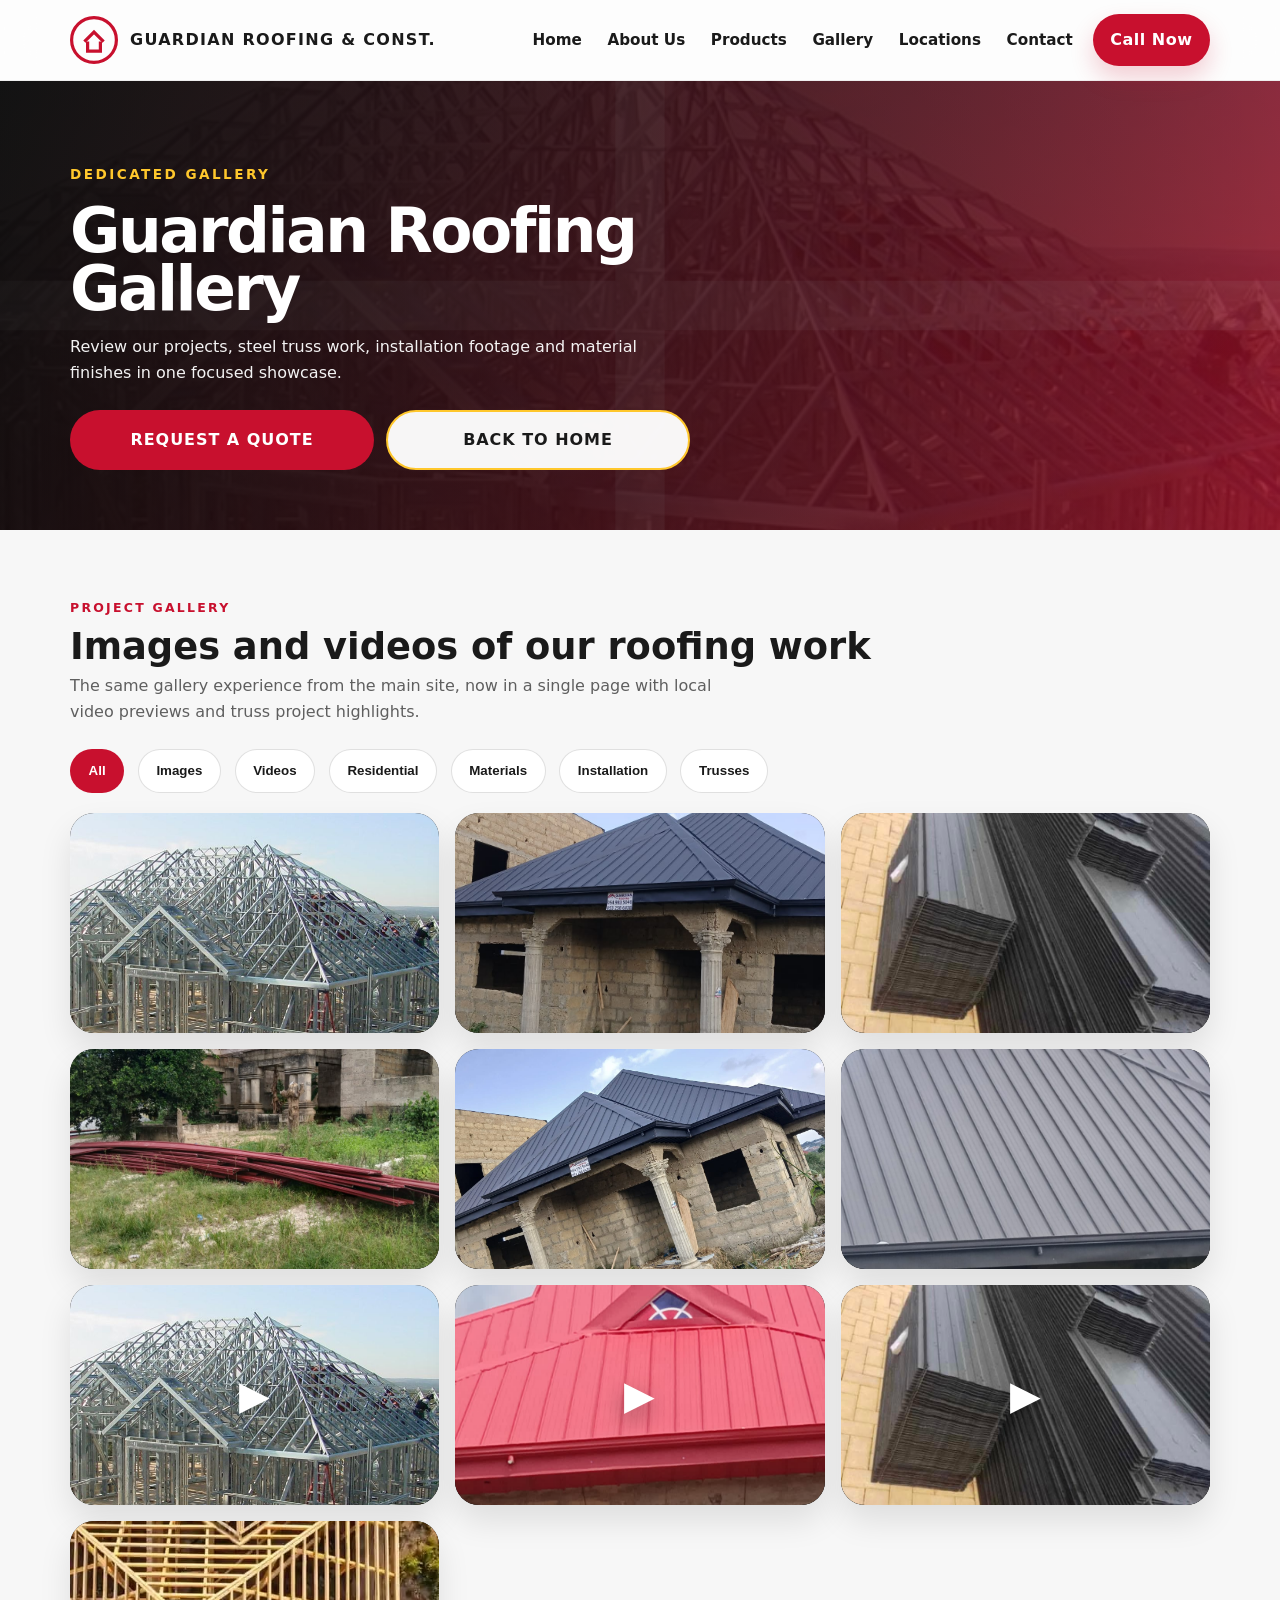
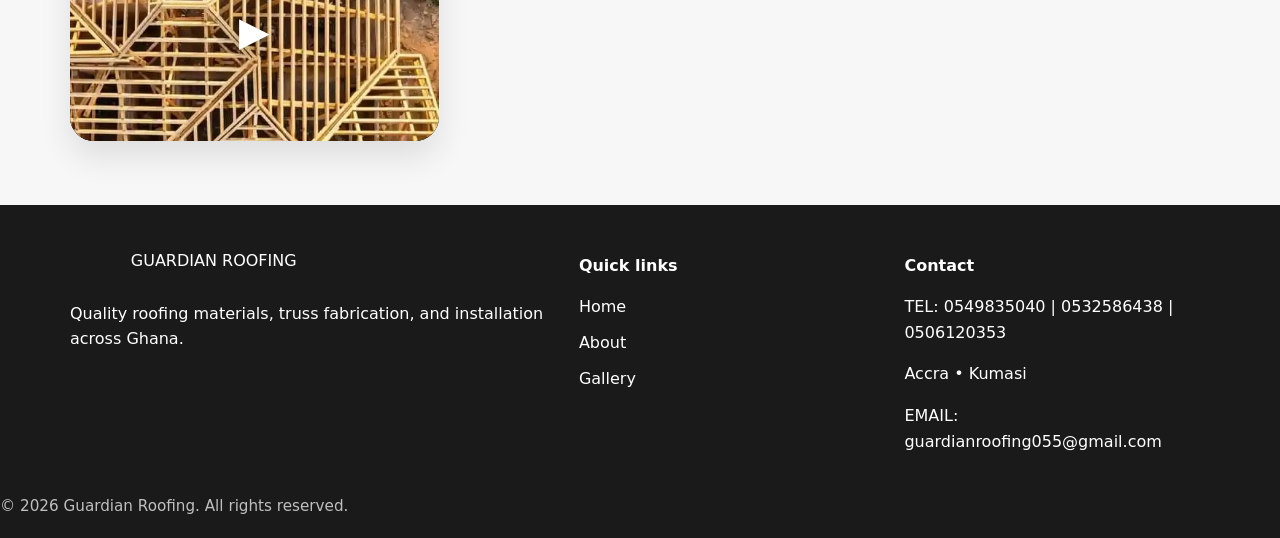
==== GUARDIAN ROOFING/gallery.html @ 57b555b7 "Add files via upload" ====
<!DOCTYPE html>
<html lang="en">
<head>
  <meta charset="UTF-8" />
  <meta name="viewport" content="width=device-width, initial-scale=1.0" />
  <title>Gallery | Guardian Roofing</title>
  <link rel="stylesheet" href="styles.css" />
</head>
<body>
  <header class="site-header">
    <div class="container header-inner">
      <a href="index.html#home" class="brand">
        <span class="brand-mark">
          <svg viewBox="0 0 60 60" aria-hidden="true"><circle cx="30" cy="30" r="28" fill="none" stroke="#C8102E" stroke-width="4"/><path d="M18 32 L30 20 L42 32" fill="none" stroke="#C8102E" stroke-width="4"/><path d="M22 32 L22 44 L38 44 L38 32" fill="none" stroke="#C8102E" stroke-width="4"/></svg>
        </span>
        <span class="brand-text">GUARDIAN ROOFING & CONST.</span>
      </a>
      <button class="nav-toggle" id="navToggle" aria-label="Toggle navigation" aria-expanded="false">
        <span></span><span></span><span></span>
      </button>
      <nav class="site-nav" id="siteNav">
        <a href="index.html#home">Home</a>
        <a href="index.html#about">About Us</a>
        <a href="index.html#products">Products</a>
        <a href="gallery.html" class="active">Gallery</a>
        <a href="index.html#locations">Locations</a>
        <a href="index.html#contact">Contact</a>
      </nav>
      <a href="tel:0549835040" class="cta-button call-now"><span>Call Now</span></a>
    </div>
  </header>

  <main>
    <section class="hero" style="background: linear-gradient(120deg, rgba(26, 26, 26, 0.92), rgba(200, 16, 46, 0.8)), url('Steel framed home, stronger than wood but also more expensive.jpg') center/cover no-repeat;">
      <div class="hero-overlay"></div>
      <div class="container hero-content">
        <div class="hero-copy">
          <span class="eyebrow">Dedicated Gallery</span>
          <h1>Guardian Roofing Gallery</h1>
          <p>Review our projects, steel truss work, installation footage and material finishes in one focused showcase.</p>
          <div class="hero-actions">
            <a href="index.html#contact" class="btn btn-primary">Request a Quote</a>
            <a href="index.html" class="btn btn-secondary">Back to Home</a>
          </div>
        </div>
      </div>
    </section>

    <section class="gallery">
      <div class="container">
        <div class="section-header">
          <span class="section-label">Project Gallery</span>
          <h2>Images and videos of our roofing work</h2>
          <p class="gallery-intro">The same gallery experience from the main site, now in a single page with local video previews and truss project highlights.</p>
        </div>
        <div class="gallery-filters" role="tablist">
          <button class="filter-btn active" data-filter="all">All</button>
          <button class="filter-btn" data-filter="images">Images</button>
          <button class="filter-btn" data-filter="videos">Videos</button>
          <button class="filter-btn" data-filter="residential">Residential</button>
          <button class="filter-btn" data-filter="materials">Materials</button>
          <button class="filter-btn" data-filter="installation">Installation</button>
          <button class="filter-btn" data-filter="trusses">Trusses</button>
        </div>
        <div class="gallery-grid" id="galleryGrid">
          <button class="gallery-card" data-category="trusses" data-type="image" data-media-src="Steel framed home, stronger than wood but also more expensive.jpg"><img src="Steel framed home, stronger than wood but also more expensive.jpg" alt="Image preview" loading="lazy" /></button>
          <button class="gallery-card" data-category="residential" data-type="image" data-media-src="FINISH1.jpg"><img src="FINISH1.jpg" alt="Image preview" loading="lazy" /></button>
          <button class="gallery-card" data-category="materials" data-type="image" data-media-src="WAREHOUSE.jpg"><img src="WAREHOUSE.jpg" alt="Image preview" loading="lazy" /></button>
          <button class="gallery-card" data-category="installation" data-type="image" data-media-src="PREPARE.jpg"><img src="PREPARE.jpg" alt="Image preview" loading="lazy" /></button>
          <button class="gallery-card" data-category="residential" data-type="image" data-media-src="FINISH2.jpg"><img src="FINISH2.jpg" alt="Image preview" loading="lazy" /></button>
          <button class="gallery-card" data-category="materials" data-type="image" data-media-src="TOP ROOF.jpg"><img src="TOP ROOF.jpg" alt="Image preview" loading="lazy" /></button>
          <button class="gallery-card" data-category="installation" data-type="video" data-video-src="videos/Vid1.mp4"><img src="Steel framed home, stronger than wood but also more expensive.jpg" alt="Video preview" loading="lazy" /><span class="play-icon" aria-hidden="true">▶</span></button>
          <button class="gallery-card" data-category="installation" data-type="video" data-video-src="videos/Vid2.mp4"><img src="FINAL WORK.jpg" alt="Video preview" loading="lazy" /><span class="play-icon" aria-hidden="true">▶</span></button>
          <button class="gallery-card" data-category="materials" data-type="video" data-video-src="videos/Vid3.mp4"><img src="WAREHOUSE.jpg" alt="Video preview" loading="lazy" /><span class="play-icon" aria-hidden="true">▶</span></button>
          <button class="gallery-card" data-category="trusses" data-type="video" data-video-src="videos/Vid4.mp4"><img src="DRONE CAPTURE.jpg" alt="Video preview" loading="lazy" /><span class="play-icon" aria-hidden="true">▶</span></button>
        </div>
      </div>
      <div class="lightbox" id="lightbox" aria-hidden="true">
        <div class="lightbox-content">
          <button class="lightbox-close" id="lightboxClose" aria-label="Close gallery preview">×</button>
          <div class="lightbox-media" id="lightboxMedia"></div>
        </div>
      </div>
    </section>
  </main>

  <footer class="site-footer">
    <div class="container footer-grid">
      <div>
        <div class="footer-brand">
          <span class="brand-mark footer-mark"></span>
          <span>GUARDIAN ROOFING</span>
        </div>
        <p>Quality roofing materials, truss fabrication, and installation across Ghana.</p>
      </div>
      <div class="footer-links">
        <p><strong>Quick links</strong></p>
        <a href="index.html#home">Home</a>
        <a href="index.html#about">About</a>
        <a href="gallery.html">Gallery</a>
      </div>
      <div>
        <p><strong>Contact</strong></p>
        <p>TEL: 0549835040 | 0532586438 | 0506120353</p>
        <p>Accra • Kumasi</p>
        <p>EMAIL: guardianroofing055@gmail.com</p>
      </div>
    </div>
    <div class="footer-bottom">© 2026 Guardian Roofing. All rights reserved.</div>
  </footer>

  <script src="script.js"></script>
</body>
</html>
---- GUARDIAN ROOFING/styles.css ----
:root {
  color-scheme: light;
  --red: #C8102E;
  --yellow: #FFC72C;
  --white: #FFFFFF;
  --dark: #1A1A1A;
  --soft-dark: #2b2b2b;
  --bg: #f7f7f7;
  --surface: #ffffff;
  --surface-2: #f3f3f3;
  --text: #1A1A1A;
  --muted: #5f5f5f;
  --shadow: 0 20px 40px rgba(0, 0, 0, 0.15);
  font-family: "Inter", system-ui, sans-serif;
}

* {
  box-sizing: border-box;
}

html {
  scroll-behavior: smooth;
}

body {
  margin: 0;
  background: var(--bg);
  color: var(--text);
  line-height: 1.6;
  overflow-x: hidden;
  transition: background-color 0.25s ease, color 0.25s ease;
}

img {
  max-width: 100%;
  display: block;
}

a {
  color: inherit;
  text-decoration: none;
}

.container {
  width: min(1140px, calc(100% - 1.5rem));
  margin: 0 auto;
}

.site-header {
  position: sticky;
  top: 0;
  z-index: 30;
  background: rgba(255, 255, 255, 0.72);
  backdrop-filter: blur(18px) saturate(140%);
  border-bottom: 1px solid rgba(0, 0, 0, 0.06);
  transition: background 0.3s ease, box-shadow 0.3s ease, transform 0.3s ease;
}


.site-header.scrolled {
  background: rgba(255, 255, 255, 0.96);
  box-shadow: 0 12px 40px rgba(26, 26, 26, 0.12);
}


.header-inner {
  display: flex;
  align-items: center;
  justify-content: space-between;
  gap: 0.75rem;
  padding: 0.85rem 0;
  flex-wrap: wrap;
}

.brand {
  display: inline-flex;
  align-items: center;
  gap: 0.75rem;
  font-weight: 800;
  letter-spacing: 0.08em;
  text-transform: uppercase;
  font-size: clamp(0.8rem, 2.2vw, 0.95rem);
  line-height: 1.2;
  color: var(--text);
  transition: transform 0.25s ease;
  flex: 1 1 auto;
  min-width: 0;
}

.brand:hover {
  transform: translateY(-2px);
}

.brand-mark,
.footer-mark {
  width: 3rem;
  height: 3rem;
  display: inline-flex;
  align-items: center;
  justify-content: center;
  border-radius: 50%;
  transition: transform 0.3s ease, box-shadow 0.3s ease;
}

.brand:hover .brand-mark {
  transform: rotate(-6deg) scale(1.05);
  box-shadow: 0 8px 18px rgba(200, 16, 46, 0.18);
}

.nav-toggle {
  display: inline-flex;
  width: 2.5rem;
  height: 2.5rem;
  border: none;
  background: transparent;
  cursor: pointer;
  flex-direction: column;
  justify-content: space-between;
  padding: 0;
  margin-left: auto;
}

.nav-toggle span {
  display: block;
  height: 3px;
  border-radius: 999px;
  background: var(--dark);
  transition: transform 0.3s ease, opacity 0.3s ease;
}

.nav-toggle.active span:nth-child(1) {
  transform: translateY(9px) rotate(45deg);
}

.nav-toggle.active span:nth-child(2) {
  opacity: 0;
}

.nav-toggle.active span:nth-child(3) {
  transform: translateY(-9px) rotate(-45deg);
}

.site-nav {
  display: none;
  flex-direction: column;
  align-items: flex-start;
  gap: 0;
  width: 100%;
  background: rgba(255,255,255,0.98);
  border-top: 1px solid rgba(0,0,0,0.08);
  padding: 1rem 0 1.25rem;
  margin-top: 0.25rem;
  border-radius: 0 0 20px 20px;
  box-shadow: 0 20px 35px rgba(26,26,26,0.12);
}

.site-nav.show {
  display: flex;
  animation: slideDown 0.3s ease;
}

.site-nav a {
  position: relative;
  font-size: 0.95rem;
  font-weight: 700;
  color: var(--text);
  padding: 0.75rem 1.25rem;
  width: 100%;
  transition: color 0.25s ease, transform 0.25s ease;
}

.site-nav a::after {
  content: "";
  position: absolute;
  left: 0;
  bottom: -0.2rem;
  width: 100%;
  height: 2px;
  background: linear-gradient(90deg, var(--red), var(--yellow));
  transform: scaleX(0);
  transform-origin: center;
  transition: transform 0.25s ease;
}

.site-nav a:hover,
.site-nav a.active {
  color: var(--red);
  transform: translateY(-1px);
}

.site-nav a:hover::after,
.site-nav a.active::after {
  transform: scaleX(1);
}

.cta-button {
  display: inline-flex;
  align-items: center;
  justify-content: center;
  padding: 0.85rem 1.1rem;
  border-radius: 999px;
  background: var(--red);
  color: var(--white);
  font-weight: 700;
  letter-spacing: 0.03em;
  box-shadow: 0 12px 24px rgba(200, 16, 46, 0.2);
  transition: transform 0.25s ease, box-shadow 0.25s ease;
  position: relative;
  overflow: hidden;
}

.cta-button::before {
  content: "";
  position: absolute;
  inset: 0;
  background: linear-gradient(120deg, transparent, rgba(255,255,255,0.28), transparent);
  transform: translateX(-120%);
  transition: transform 0.6s ease;
}

.cta-button:hover {
  transform: translateY(-2px);
  box-shadow: 0 16px 30px rgba(200, 16, 46, 0.28);
}

.cta-button:hover::before {
  transform: translateX(120%);
}

.cta-button.call-now {
  display: none;
}

.hero {
  position: relative;
  background: linear-gradient(120deg, rgba(26, 26, 26, 0.92), rgba(200, 16, 46, 0.8)), url('DRONE CAPTURE.jpg') center/cover no-repeat;
  background-position: center;
  background-size: cover;
  animation: heroBgSlide 3s ease-in-out infinite alternate;
  padding: 2.5rem 0 2rem;
  overflow: hidden;
}

.hero::before {
  content: "";
  position: absolute;
  inset: 0;
  background: url('data:image/svg+xml,%3Csvg xmlns="http://www.w3.org/2000/svg" width="520" height="520" viewBox="0 0 520 520"%3E%3Cpath fill="none" stroke="%23E5E5E5" stroke-width="20" d="M0 260 L520 260 M260 0 L260 520"/%3E%3C/svg%3E') center/cover no-repeat;
  opacity: 0.08;
  pointer-events: none;
}

.hero-overlay {
  position: absolute;
  inset: 0;
  background: linear-gradient(90deg, rgba(5, 5, 5, 0.64), rgba(0, 0, 0, 0.2));
}

.hero-content {
  position: relative;
  display: grid;
  grid-template-columns: 1fr;
  gap: 1.25rem;
  align-items: center;
}

.hero-copy {
  max-width: 620px;
  color: var(--white);
  position: relative;
  z-index: 1;
}

.eyebrow {
  display: inline-block;
  margin: 0 0 1rem;
  font-size: 0.85rem;
  font-weight: 700;
  letter-spacing: 0.18em;
  text-transform: uppercase;
  color: var(--yellow);
}

.hero h1 {
  margin: 0;
  font-size: clamp(2rem, 7vw, 3rem);
  line-height: 0.95;
  letter-spacing: -0.04em;
  color: var(--white);
}

.hero p {
  max-width: 44rem;
  margin: 1rem 0 0;
  font-size: 1rem;
  color: rgba(255, 255, 255, 0.95);
}

.hero-actions {
  display: grid;
  grid-template-columns: 1fr;
  gap: 0.75rem;
  margin-top: 1.5rem;
}

.btn {
  display: inline-flex;
  align-items: center;
  justify-content: center;
  width: 100%;
  min-width: 0;
  padding: 0.95rem 1.25rem;
  border-radius: 999px;
  font-weight: 700;
  text-transform: uppercase;
  letter-spacing: 0.06em;
}

.btn-primary {
  background: var(--red);
  color: var(--white);
}

.btn-secondary {
  border: 2px solid var(--yellow);
  color: var(--dark);
  background: rgba(255, 255, 255, 0.96);
}

.hero-carousel {
  position: relative;
  border-radius: 24px;
  overflow: hidden;
  min-height: 260px;
  box-shadow: var(--shadow);
  background: var(--white);
}

.carousel-track {
  display: flex;
  transition: transform 0.7s ease;
}

.carousel-card {
  position: relative;
  min-width: 100%;
  min-height: 260px;
}

.carousel-card img {
  width: 100%;
  height: 100%;
  object-fit: cover;
  display: block;
}

.carousel-caption {
  position: absolute;
  inset: auto 0.75rem 0.75rem 0.75rem;
  padding: 0.8rem 0.9rem;
  background: linear-gradient(180deg, rgba(0,0,0,0.06), rgba(0,0,0,0.72));
  color: var(--white);
  border-radius: 16px;
}

.carousel-caption strong {
  display: block;
  font-size: 1.1rem;
  font-weight: 800;
  text-transform: uppercase;
}

.carousel-caption span {
  color: rgba(255,255,255,0.9);
  display: block;
  margin-top: 0.3rem;
}

.section-label {
  display: inline-flex;
  align-items: center;
  gap: 0.5rem;
  text-transform: uppercase;
  letter-spacing: 0.18em;
  font-size: 0.78rem;
  font-weight: 700;
  color: var(--red);
}

.section-label-light {
  color: rgba(255,255,255,0.9);
}

.section-header {
  margin-bottom: 1.5rem;
}

.section-header h2,
.about h2,
.services h2,
.locations h2,
.contact h2 {
  margin: 0.5rem 0 0;
  font-size: clamp(1.7rem, 4vw, 2.3rem);
  line-height: 1.08;
}

.about,
.services,
.contact {
  padding: 3rem 0;
}

.section-grid {
  display: grid;
  grid-template-columns: 1fr;
  gap: 2rem;
}

.about-copy p,
.services p,
.contact-copy p {
  max-width: 42rem;
}

.stats-grid {
  display: grid;
  gap: 1rem;
  grid-template-columns: 1fr;
}

.stat-card {
  padding: 1.75rem;
  background: var(--surface);
  border-radius: 24px;
  box-shadow: var(--shadow);
}

.stat-card span {
  display: block;
  font-size: 2.25rem;
  font-weight: 800;
  color: var(--red);
}

.stat-card p {
  margin: 0.75rem 0 0;
  color: var(--muted);
}

.red-block {
  background: var(--red);
  color: var(--white);
  padding: 3rem 0;
  position: relative;
}

.red-block::before {
  content: "";
  position: absolute;
  top: 0;
  left: 0;
  width: 120px;
  height: 120px;
  background: rgba(255,255,255,0.12);
  clip-path: polygon(0 0, 100% 0, 0 100%);
}

.product-grid {
  display: grid;
  gap: 1rem;
  grid-template-columns: 1fr;
  margin-top: 2rem;
}

.product-item {
  display: flex;
  align-items: center;
  gap: 0.9rem;
  padding: 1rem 1.25rem;
  border: 1px solid rgba(255,255,255,0.24);
  border-radius: 18px;
  background: rgba(255,255,255,0.08);
  font-weight: 700;
}

.product-item span {
  width: 16px;
  height: 16px;
  min-width: 16px;
  border-radius: 4px;
  background: var(--yellow);
}

.gallery {
  padding: 4rem 0;
  background: var(--bg);
}

.gallery-intro {
  margin: 0.4rem 0 0;
  color: var(--muted);
  max-width: 680px;
}

.gallery-filters {
  display: flex;
  flex-wrap: wrap;
  gap: 0.75rem;
  margin: 1.5rem 0 1.25rem;
}

.filter-btn {
  border: 1px solid rgba(0,0,0,0.12);
  background: var(--white);
  color: var(--dark);
  padding: 0.85rem 1.1rem;
  border-radius: 999px;
  font-weight: 700;
  cursor: pointer;
  white-space: nowrap;
}

.filter-btn.active,
.filter-btn:hover {
  background: var(--red);
  color: var(--white);
  border-color: transparent;
}

.gallery-grid {
  display: grid;
  gap: 1rem;
  grid-template-columns: 1fr;
}

.gallery-card {
  position: relative;
  min-height: 220px;
  border: none;
  cursor: pointer;
  overflow: hidden;
  border-radius: 24px;
  background: var(--dark);
  color: var(--white);
  display: flex;
  align-items: flex-end;
  padding: 1rem;
  text-align: left;
  box-shadow: 0 16px 32px rgba(0,0,0,0.10);
}

.gallery-card img {
  position: absolute;
  inset: 0;
  width: 100%;
  height: 100%;
  object-fit: cover;
  transition: transform 0.35s ease;
}

.gallery-card:hover img {
  transform: scale(1.05);
}

.gallery-card::before {
  content: "";
  position: absolute;
  inset: 0;
  background: linear-gradient(180deg, rgba(0,0,0,0.05), rgba(0,0,0,0.75));
  z-index: 0;
}

.gallery-badge {
  position: absolute;
  top: 0.85rem;
  left: 0.85rem;
  z-index: 2;
  padding: 0.45rem 0.7rem;
  border-radius: 999px;
  background: rgba(255,255,255,0.95);
  color: var(--red);
  font-size: 0.75rem;
  font-weight: 800;
  text-transform: uppercase;
  letter-spacing: 0.08em;
}

.gallery-badge.video-badge {
  background: rgba(200,16,46,0.95);
  color: var(--white);
}

.play-icon {
  position: absolute;
  inset: 0;
  z-index: 2;
  display: flex;
  align-items: center;
  justify-content: center;
  font-size: 2.5rem;
  color: var(--white);
  text-shadow: 0 8px 25px rgba(0,0,0,0.35);
}

.lightbox {
  position: fixed;
  inset: 0;
  display: none;
  align-items: center;
  justify-content: center;
  background: rgba(0,0,0,0.84);
  padding: 1rem;
  z-index: 100;
}

.lightbox.show {
  display: flex;
}

.lightbox-content {
  position: relative;
  width: min(900px, 100%);
  max-height: min(90vh, 720px);
  background: var(--white);
  border-radius: 24px;
  overflow: hidden;
  box-shadow: var(--shadow);
}

.lightbox-close {
  position: absolute;
  top: 1rem;
  right: 1rem;
  width: 3rem;
  height: 3rem;
  border: none;
  border-radius: 999px;
  background: rgba(0,0,0,0.72);
  color: var(--white);
  font-size: 1.5rem;
  cursor: pointer;
  z-index: 2;
}

.lightbox-media {
  min-height: 360px;
  background: #111;
  display: flex;
  align-items: center;
  justify-content: center;
}

.lightbox-media img,
.lightbox-media iframe {
  width: 100%;
  height: 100%;
  min-height: 360px;
  object-fit: cover;
  border: 0;
}

.lightbox-title {
  margin: 1rem 1.2rem 1.2rem;
  font-size: 1rem;
  color: var(--dark);
}

.services-grid {
  display: grid;
  gap: 1rem;
  grid-template-columns: 1fr;
}

.service-card {
  background: var(--surface);
  padding: 1.75rem;
  border-radius: 24px;
  box-shadow: var(--shadow);
}

.service-card h3 {
  margin-top: 0;
}

.red-strip {
  background: var(--red);
  color: var(--white);
  padding: 3rem 0;
}

.location-cards {
  display: grid;
  gap: 1rem;
  grid-template-columns: 1fr;
}

.location-card {
  background: rgba(255,255,255,0.1);
  padding: 1.75rem;
  border-radius: 20px;
  border: 1px solid rgba(255,255,255,0.18);
}

.contact-form {
  display: grid;
  gap: 1rem;
  padding: 1.25rem;
  background: var(--surface);
  border-radius: 24px;
  box-shadow: var(--shadow);
}

.contact-form label {
  display: grid;
  gap: 0.5rem;
  font-weight: 700;
  color: var(--text);
}

.contact-form input,
.contact-form textarea {
  width: 100%;
  padding: 1rem;
  border: 1px solid rgba(0,0,0,0.12);
  background: var(--surface-2);
  color: var(--text);
  border-radius: 16px;
  font: inherit;
}

.contact-form button {
  justify-self: start;
}

.whatsapp-float {
  position: fixed;
  right: 1rem;
  bottom: 1rem;
  z-index: 40;
  width: 3.4rem;
  height: 3.4rem;
  border-radius: 50%;
  background: linear-gradient(135deg, #25D366, #128C7E);
  color: var(--white);
  display: inline-flex;
  align-items: center;
  justify-content: center;
  box-shadow: 0 12px 30px rgba(18, 140, 126, 0.35);
  animation: floatPulse 2.2s ease-in-out infinite;
  transition: transform 0.25s ease, box-shadow 0.25s ease;
}

.whatsapp-float:hover {
  transform: translateY(-4px) scale(1.04);
  box-shadow: 0 16px 40px rgba(18, 140, 126, 0.45);
}

.whatsapp-float svg {
  width: 1.8rem;
  height: 1.8rem;
}

.site-footer {
  background: var(--dark);
  color: var(--white);
  padding: 2rem 0 1.2rem;
}

.footer-grid {
  display: grid;
  gap: 1.25rem;
  grid-template-columns: 1fr;
}

.footer-brand {
  display: flex;
  align-items: center;
  gap: 0.8rem;
  margin-bottom: 1rem;
}

.footer-links a {
  display: block;
  margin-top: 0.65rem;
}

.footer-bottom {
  margin-top: 1.5rem;
  color: rgba(255,255,255,0.72);
  font-size: 0.95rem;
}


/* Tablet styles (768px and up) */
@media (min-width: 768px) {
  .container {
    width: min(1140px, calc(100% - 3rem));
  }

  .header-inner {
    gap: 1.25rem;
  }

  .nav-toggle {
    display: none;
  }

  .site-nav {
    display: flex;
    flex-direction: row;
    align-items: center;
    gap: 1.25rem;
    width: auto;
    background: transparent;
    border-top: 0;
    padding: 0;
    margin: 0;
    border-radius: 0;
    box-shadow: none;
  }

  .site-nav a {
    padding: 0.35rem 0;
    width: auto;
  }

  .cta-button.call-now {
    display: inline-flex;
  }

  .hero {
    padding: 4rem 0 3rem;
  }

  .hero-content {
    grid-template-columns: minmax(0, 1fr) 20rem;
    gap: 2rem;
  }

  .hero-actions {
    grid-template-columns: repeat(2, minmax(0, 1fr));
  }

  .btn {
    width: auto;
  }

  .hero h1 {
    font-size: clamp(2.8rem, 4.4vw, 3.6rem);
  }

  .section-grid {
    grid-template-columns: repeat(2, minmax(0, 1fr));
    align-items: center;
  }

  .stats-grid {
    grid-template-columns: repeat(2, minmax(0, 1fr));
  }

  .product-grid {
    grid-template-columns: repeat(2, minmax(0, 1fr));
  }

  .gallery-grid {
    grid-template-columns: repeat(2, minmax(0, 1fr));
  }

  .services-grid {
    grid-template-columns: repeat(2, minmax(0, 1fr));
  }

  .location-cards {
    grid-template-columns: repeat(2, minmax(0, 1fr));
  }

  .footer-grid {
    grid-template-columns: repeat(2, minmax(0, 1fr));
  }

  .gallery-filters {
    gap: 0.85rem;
  }

  .filter-btn {
    width: auto;
    justify-content: center;
  }

  .lightbox {
    padding: 1.5rem;
  }
}

/* Desktop styles (1024px and up) */
@media (min-width: 1024px) {
  .container {
    width: min(1140px, calc(100% - 3.5rem));
  }

  .brand {
    font-size: 1rem;
  }

  .site-nav {
    gap: 1.6rem;
  }

  .hero {
    padding: 5rem 0 3.75rem;
  }

  .hero-content {
    grid-template-columns: minmax(0, 1fr) 24rem;
    gap: 3rem;
  }

  .hero h1 {
    font-size: clamp(3.2rem, 4.8vw, 4.2rem);
  }

  .section-grid {
    grid-template-columns: minmax(0, 1.1fr) minmax(0, 0.9fr);
  }

  .stats-grid {
    grid-template-columns: repeat(4, minmax(0, 1fr));
  }

  .product-grid {
    grid-template-columns: repeat(3, minmax(0, 1fr));
  }

  .gallery-grid {
    grid-template-columns: repeat(3, minmax(0, 1fr));
  }

  .services-grid {
    grid-template-columns: repeat(2, minmax(0, 1fr));
  }

  .footer-grid {
    grid-template-columns: 1.6fr 1fr 1fr;
  }

  .lightbox-content {
    width: min(960px, 100%);
  }

  .lightbox-media {
    min-height: 420px;
  }
}

@keyframes slideDown {
  from {
    opacity: 0;
    transform: translateY(-8px);
  }
  to {
    opacity: 1;
    transform: translateY(0);
  }
}

@keyframes heroBgSlide {
  0% {
    background-position: center 30%;
  }
  50% {
    background-position: center 50%;
  }
  100% {
    background-position: center 70%;
  }
}

@keyframes floatPulse {
  0%,
  100% {
    transform: translateY(0px) scale(1);
  }
  50% {
    transform: translateY(-6px) scale(1.04);
  }
}
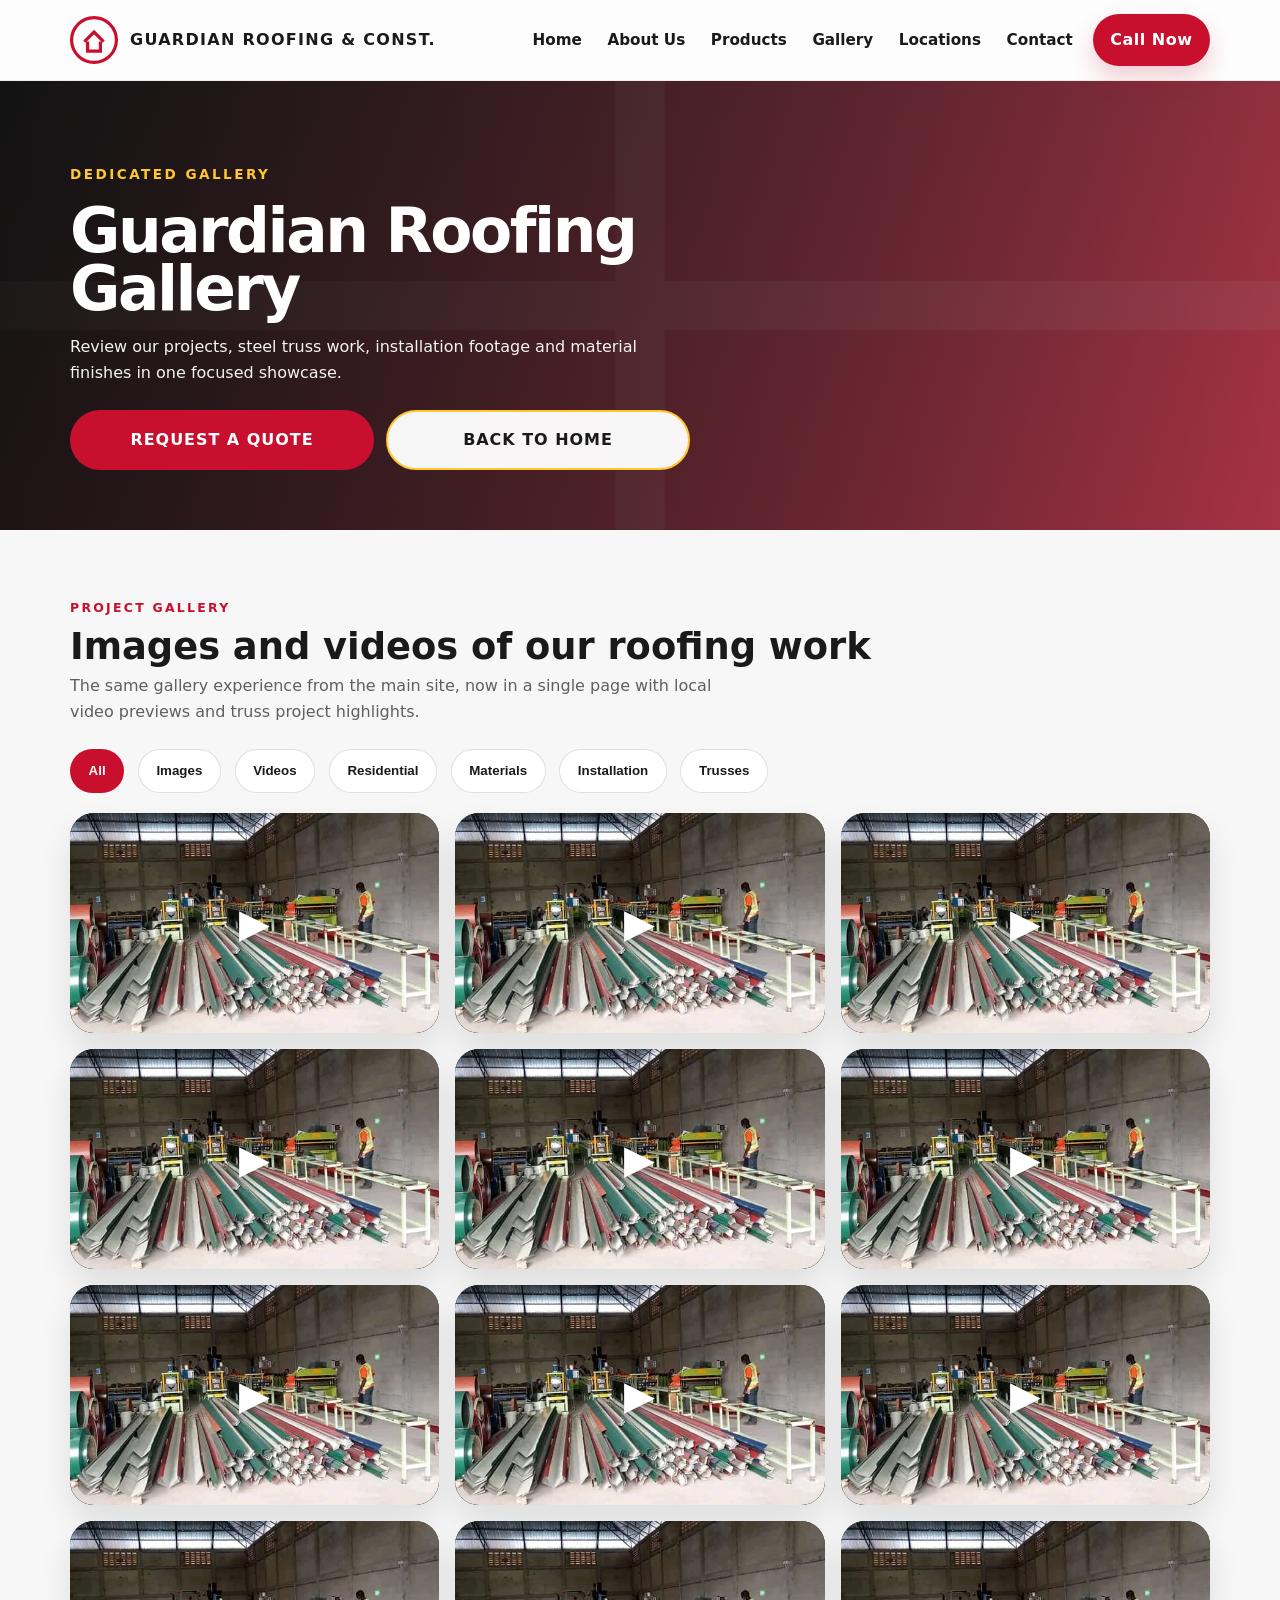
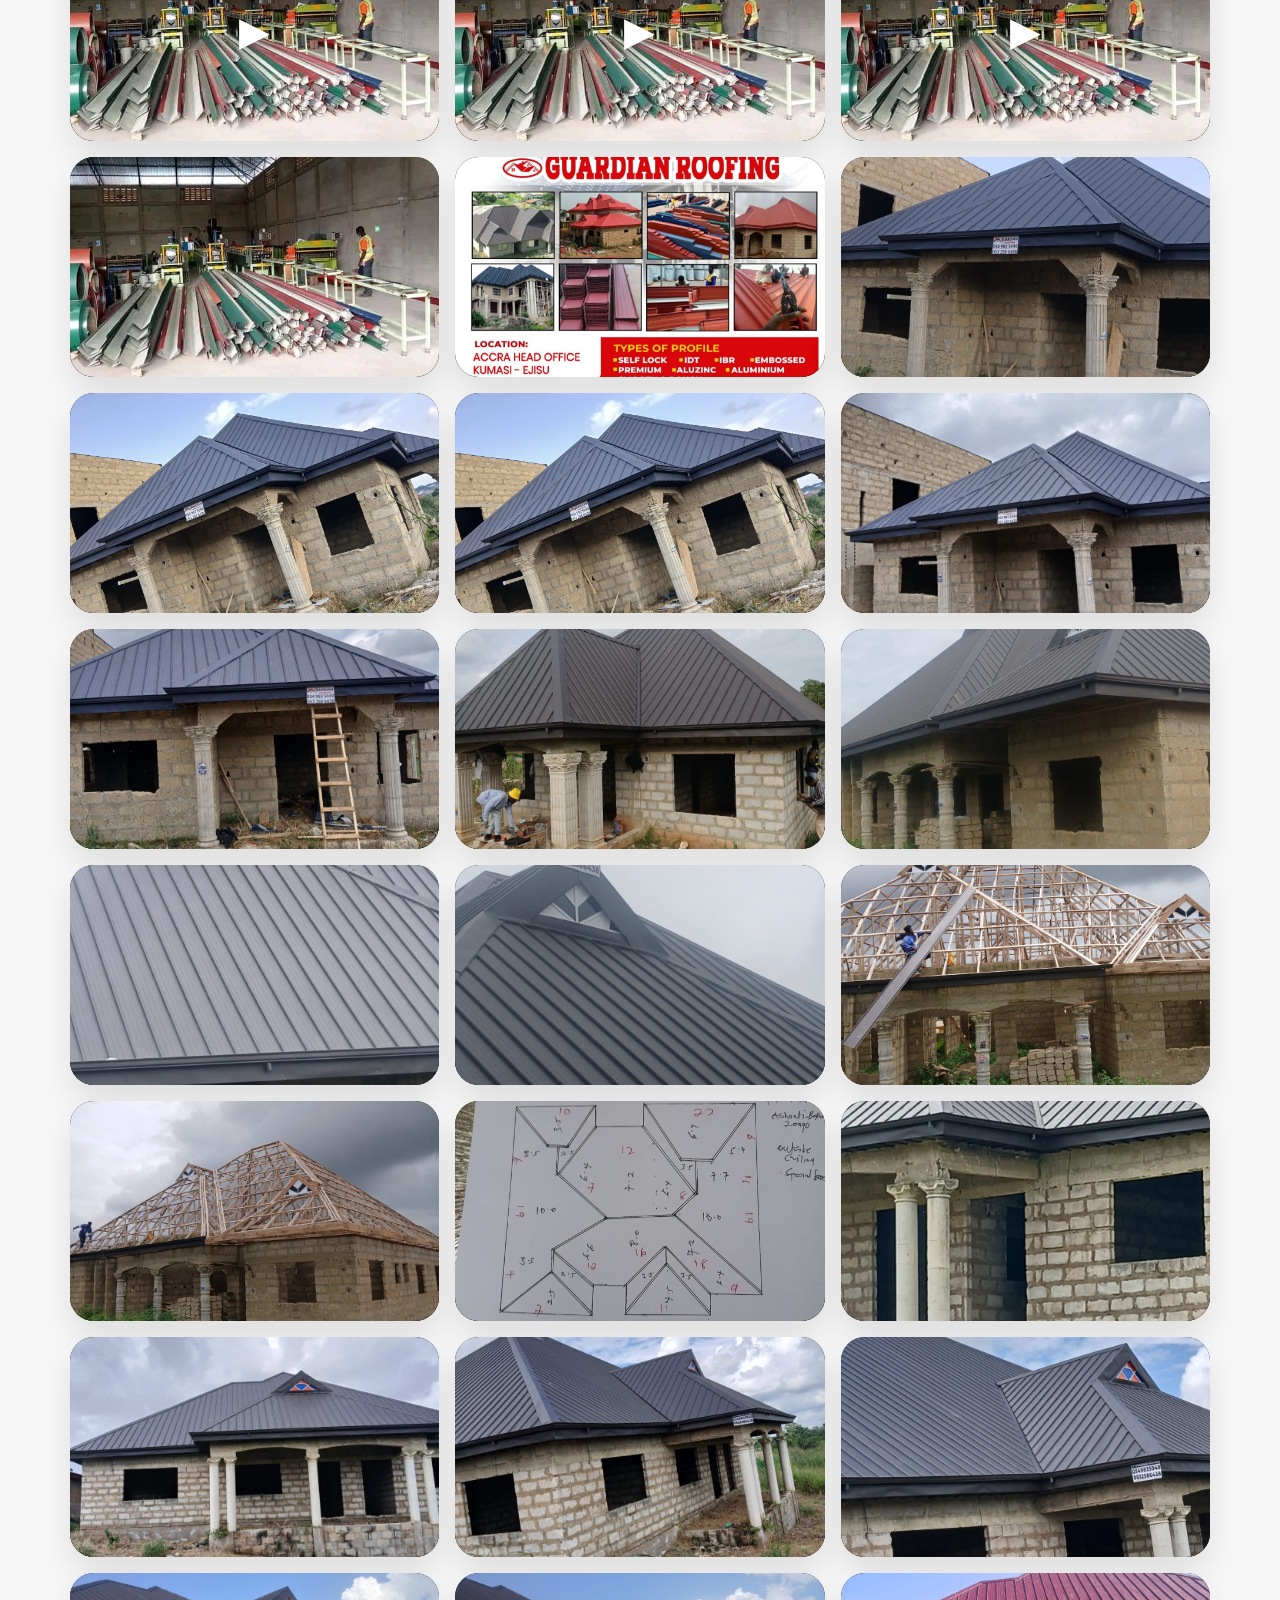
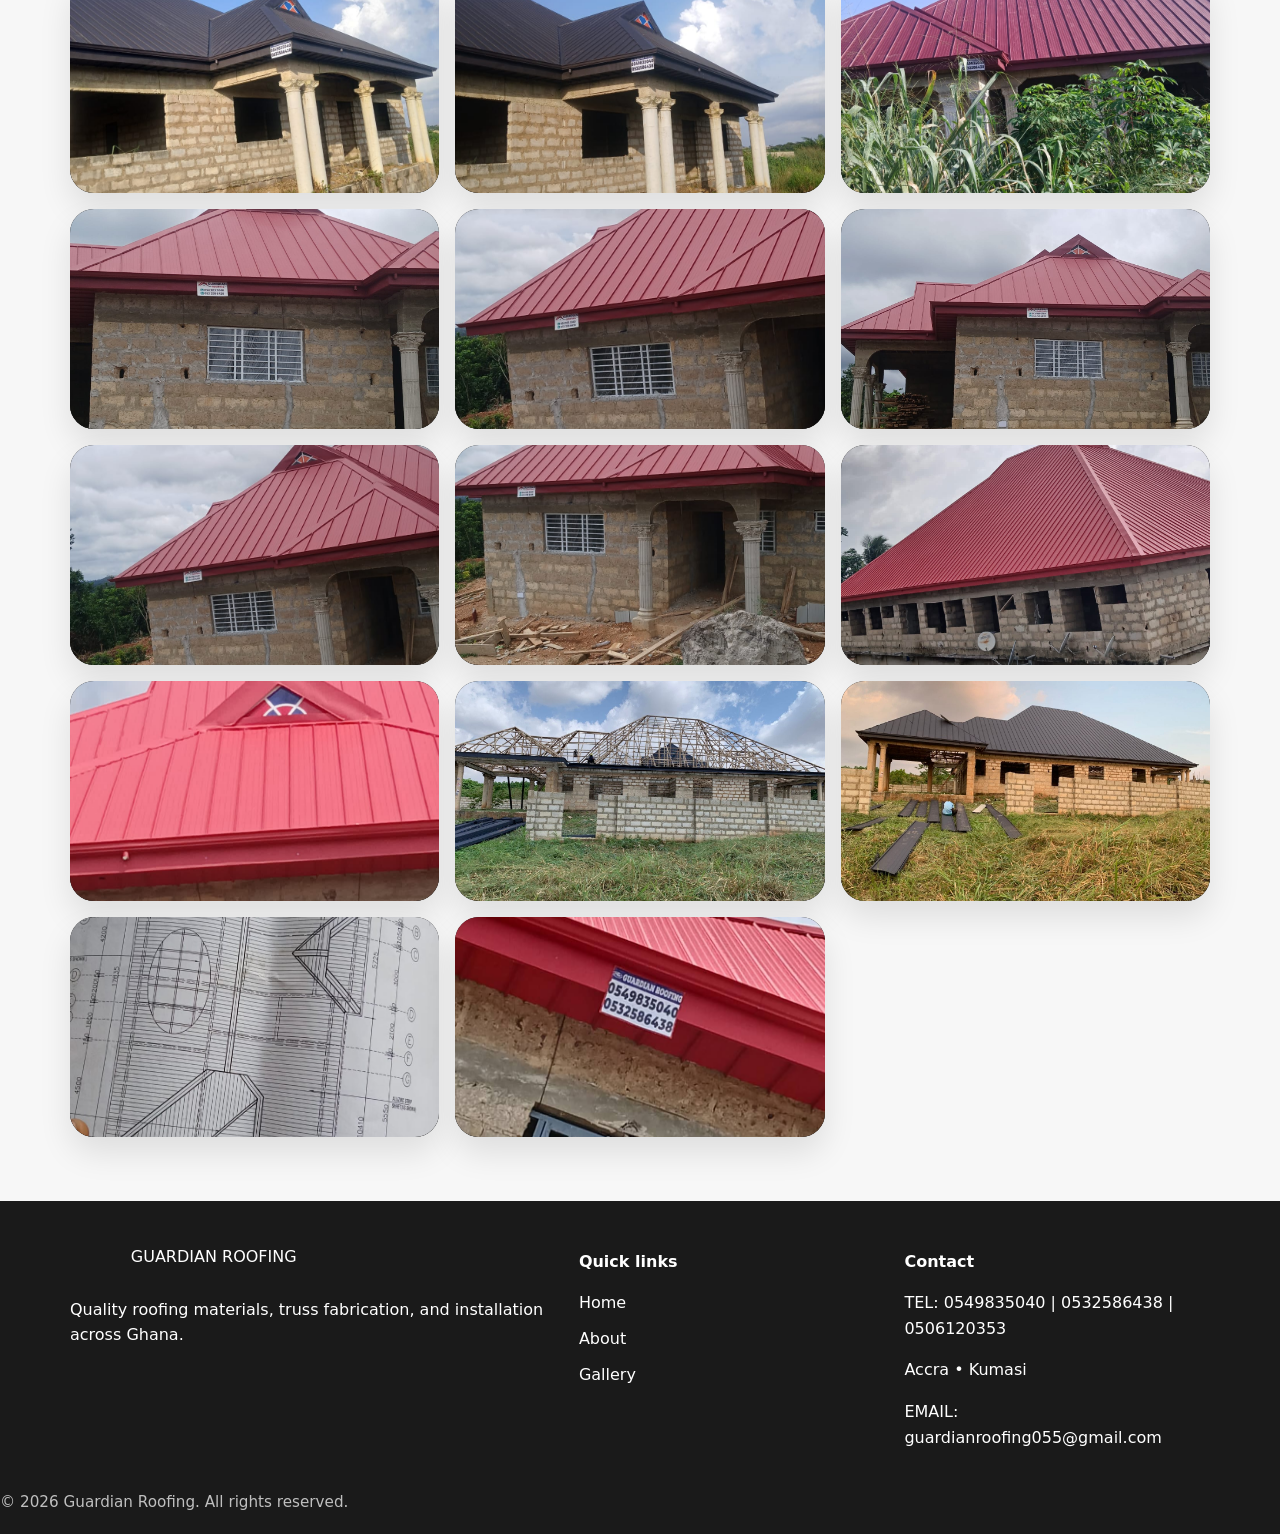
==== commit b3bd0e3f: "Update gallery page with all new videos and images" ====
--- a/GUARDIAN ROOFING/gallery.html
+++ b/GUARDIAN ROOFING/gallery.html
@@ -63,16 +63,55 @@
           <button class="filter-btn" data-filter="trusses">Trusses</button>
         </div>
         <div class="gallery-grid" id="galleryGrid">
-          <button class="gallery-card" data-category="trusses" data-type="image" data-media-src="Steel framed home, stronger than wood but also more expensive.jpg"><img src="Steel framed home, stronger than wood but also more expensive.jpg" alt="Image preview" loading="lazy" /></button>
-          <button class="gallery-card" data-category="residential" data-type="image" data-media-src="FINISH1.jpg"><img src="FINISH1.jpg" alt="Image preview" loading="lazy" /></button>
-          <button class="gallery-card" data-category="materials" data-type="image" data-media-src="WAREHOUSE.jpg"><img src="WAREHOUSE.jpg" alt="Image preview" loading="lazy" /></button>
-          <button class="gallery-card" data-category="installation" data-type="image" data-media-src="PREPARE.jpg"><img src="PREPARE.jpg" alt="Image preview" loading="lazy" /></button>
-          <button class="gallery-card" data-category="residential" data-type="image" data-media-src="FINISH2.jpg"><img src="FINISH2.jpg" alt="Image preview" loading="lazy" /></button>
-          <button class="gallery-card" data-category="materials" data-type="image" data-media-src="TOP ROOF.jpg"><img src="TOP ROOF.jpg" alt="Image preview" loading="lazy" /></button>
-          <button class="gallery-card" data-category="installation" data-type="video" data-video-src="videos/Vid1.mp4"><img src="Steel framed home, stronger than wood but also more expensive.jpg" alt="Video preview" loading="lazy" /><span class="play-icon" aria-hidden="true">▶</span></button>
-          <button class="gallery-card" data-category="installation" data-type="video" data-video-src="videos/Vid2.mp4"><img src="FINAL WORK.jpg" alt="Video preview" loading="lazy" /><span class="play-icon" aria-hidden="true">▶</span></button>
-          <button class="gallery-card" data-category="materials" data-type="video" data-video-src="videos/Vid3.mp4"><img src="WAREHOUSE.jpg" alt="Video preview" loading="lazy" /><span class="play-icon" aria-hidden="true">▶</span></button>
-          <button class="gallery-card" data-category="trusses" data-type="video" data-video-src="videos/Vid4.mp4"><img src="DRONE CAPTURE.jpg" alt="Video preview" loading="lazy" /><span class="play-icon" aria-hidden="true">▶</span></button>
+          <!-- Videos -->
+          <button class="gallery-card" data-category="installation" data-type="video" data-video-src="ASSETS/VID.mp4"><img src="ASSETS/WAREHOUSE.jpeg" alt="Video preview" loading="lazy" /><span class="play-icon" aria-hidden="true">▶</span></button>
+          <button class="gallery-card" data-category="installation" data-type="video" data-video-src="ASSETS/VID1.mp4"><img src="ASSETS/WAREHOUSE.jpeg" alt="Video preview" loading="lazy" /><span class="play-icon" aria-hidden="true">▶</span></button>
+          <button class="gallery-card" data-category="installation" data-type="video" data-video-src="ASSETS/VID2.mp4"><img src="ASSETS/WAREHOUSE.jpeg" alt="Video preview" loading="lazy" /><span class="play-icon" aria-hidden="true">▶</span></button>
+          <button class="gallery-card" data-category="installation" data-type="video" data-video-src="ASSETS/VID3.mp4"><img src="ASSETS/WAREHOUSE.jpeg" alt="Video preview" loading="lazy" /><span class="play-icon" aria-hidden="true">▶</span></button>
+          <button class="gallery-card" data-category="installation" data-type="video" data-video-src="ASSETS/VID4.mp4"><img src="ASSETS/WAREHOUSE.jpeg" alt="Video preview" loading="lazy" /><span class="play-icon" aria-hidden="true">▶</span></button>
+          <button class="gallery-card" data-category="installation" data-type="video" data-video-src="ASSETS/VID5.mp4"><img src="ASSETS/WAREHOUSE.jpeg" alt="Video preview" loading="lazy" /><span class="play-icon" aria-hidden="true">▶</span></button>
+          <button class="gallery-card" data-category="installation" data-type="video" data-video-src="ASSETS/VID6.mp4"><img src="ASSETS/WAREHOUSE.jpeg" alt="Video preview" loading="lazy" /><span class="play-icon" aria-hidden="true">▶</span></button>
+          <button class="gallery-card" data-category="installation" data-type="video" data-video-src="ASSETS/VID7.mp4"><img src="ASSETS/WAREHOUSE.jpeg" alt="Video preview" loading="lazy" /><span class="play-icon" aria-hidden="true">▶</span></button>
+          <button class="gallery-card" data-category="installation" data-type="video" data-video-src="ASSETS/VID8.mp4"><img src="ASSETS/WAREHOUSE.jpeg" alt="Video preview" loading="lazy" /><span class="play-icon" aria-hidden="true">▶</span></button>
+          <button class="gallery-card" data-category="installation" data-type="video" data-video-src="ASSETS/VID9.mp4"><img src="ASSETS/WAREHOUSE.jpeg" alt="Video preview" loading="lazy" /><span class="play-icon" aria-hidden="true">▶</span></button>
+          <button class="gallery-card" data-category="installation" data-type="video" data-video-src="ASSETS/VID10.mp4"><img src="ASSETS/WAREHOUSE.jpeg" alt="Video preview" loading="lazy" /><span class="play-icon" aria-hidden="true">▶</span></button>
+          <button class="gallery-card" data-category="installation" data-type="video" data-video-src="ASSETS/VID12.mp4"><img src="ASSETS/WAREHOUSE.jpeg" alt="Video preview" loading="lazy" /><span class="play-icon" aria-hidden="true">▶</span></button>
+
+          <!-- Material & Warehouse Images -->
+          <button class="gallery-card" data-category="materials" data-type="image" data-media-src="ASSETS/WAREHOUSE.jpeg"><img src="ASSETS/WAREHOUSE.jpeg" alt="Warehouse" loading="lazy" /></button>
+          <button class="gallery-card" data-category="materials" data-type="image" data-media-src="ASSETS/GUARD FLYER.jpeg"><img src="ASSETS/GUARD FLYER.jpeg" alt="Guard Flyer" loading="lazy" /></button>
+
+          <!-- Project Images -->
+          <button class="gallery-card" data-category="residential" data-type="image" data-media-src="ASSETS/WhatsApp Image 2026-08-05 at 01.01.21.jpeg"><img src="ASSETS/WhatsApp Image 2026-08-05 at 01.01.21.jpeg" alt="Project Image" loading="lazy" /></button>
+          <button class="gallery-card" data-category="residential" data-type="image" data-media-src="ASSETS/WhatsApp Image 2026-08-05 at 01.01.24 (1).jpeg"><img src="ASSETS/WhatsApp Image 2026-08-05 at 01.01.24 (1).jpeg" alt="Project Image" loading="lazy" /></button>
+          <button class="gallery-card" data-category="residential" data-type="image" data-media-src="ASSETS/WhatsApp Image 2026-08-05 at 01.01.24.jpeg"><img src="ASSETS/WhatsApp Image 2026-08-05 at 01.01.24.jpeg" alt="Project Image" loading="lazy" /></button>
+          <button class="gallery-card" data-category="installation" data-type="image" data-media-src="ASSETS/WhatsApp Image 2026-08-05 at 01.02.27.jpeg"><img src="ASSETS/WhatsApp Image 2026-08-05 at 01.02.27.jpeg" alt="Installation" loading="lazy" /></button>
+          <button class="gallery-card" data-category="installation" data-type="image" data-media-src="ASSETS/WhatsApp Image 2026-08-05 at 01.02.31.jpeg"><img src="ASSETS/WhatsApp Image 2026-08-05 at 01.02.31.jpeg" alt="Installation" loading="lazy" /></button>
+          <button class="gallery-card" data-category="residential" data-type="image" data-media-src="ASSETS/WhatsApp Image 2026-08-05 at 01.04.46.jpeg"><img src="ASSETS/WhatsApp Image 2026-08-05 at 01.04.46.jpeg" alt="Project Image" loading="lazy" /></button>
+          <button class="gallery-card" data-category="residential" data-type="image" data-media-src="ASSETS/WhatsApp Image 2026-08-05 at 01.04.47.jpeg"><img src="ASSETS/WhatsApp Image 2026-08-05 at 01.04.47.jpeg" alt="Project Image" loading="lazy" /></button>
+          <button class="gallery-card" data-category="residential" data-type="image" data-media-src="ASSETS/WhatsApp Image 2026-08-05 at 01.04.48 (1).jpeg"><img src="ASSETS/WhatsApp Image 2026-08-05 at 01.04.48 (1).jpeg" alt="Project Image" loading="lazy" /></button>
+          <button class="gallery-card" data-category="residential" data-type="image" data-media-src="ASSETS/WhatsApp Image 2026-08-05 at 01.04.48.jpeg"><img src="ASSETS/WhatsApp Image 2026-08-05 at 01.04.48.jpeg" alt="Project Image" loading="lazy" /></button>
+          <button class="gallery-card" data-category="installation" data-type="image" data-media-src="ASSETS/WhatsApp Image 2026-08-05 at 01.04.50.jpeg"><img src="ASSETS/WhatsApp Image 2026-08-05 at 01.04.50.jpeg" alt="Installation" loading="lazy" /></button>
+          <button class="gallery-card" data-category="installation" data-type="image" data-media-src="ASSETS/WhatsApp Image 2026-08-05 at 01.04.52.jpeg"><img src="ASSETS/WhatsApp Image 2026-08-05 at 01.04.52.jpeg" alt="Installation" loading="lazy" /></button>
+          <button class="gallery-card" data-category="installation" data-type="image" data-media-src="ASSETS/WhatsApp Image 2026-08-05 at 01.04.54.jpeg"><img src="ASSETS/WhatsApp Image 2026-08-05 at 01.04.54.jpeg" alt="Installation" loading="lazy" /></button>
+          <button class="gallery-card" data-category="installation" data-type="image" data-media-src="ASSETS/WhatsApp Image 2026-08-05 at 01.04.56.jpeg"><img src="ASSETS/WhatsApp Image 2026-08-05 at 01.04.56.jpeg" alt="Installation" loading="lazy" /></button>
+          <button class="gallery-card" data-category="residential" data-type="image" data-media-src="ASSETS/WhatsApp Image 2026-08-05 at 01.04.59.jpeg"><img src="ASSETS/WhatsApp Image 2026-08-05 at 01.04.59.jpeg" alt="Project Image" loading="lazy" /></button>
+          <button class="gallery-card" data-category="residential" data-type="image" data-media-src="ASSETS/WhatsApp Image 2026-08-05 at 01.05.01.jpeg"><img src="ASSETS/WhatsApp Image 2026-08-05 at 01.05.01.jpeg" alt="Project Image" loading="lazy" /></button>
+          <button class="gallery-card" data-category="residential" data-type="image" data-media-src="ASSETS/WhatsApp Image 2026-08-05 at 01.05.03.jpeg"><img src="ASSETS/WhatsApp Image 2026-08-05 at 01.05.03.jpeg" alt="Project Image" loading="lazy" /></button>
+          <button class="gallery-card" data-category="installation" data-type="image" data-media-src="ASSETS/WhatsApp Image 2026-08-05 at 01.05.06.jpeg"><img src="ASSETS/WhatsApp Image 2026-08-05 at 01.05.06.jpeg" alt="Installation" loading="lazy" /></button>
+          <button class="gallery-card" data-category="installation" data-type="image" data-media-src="ASSETS/WhatsApp Image 2026-08-05 at 01.05.09.jpeg"><img src="ASSETS/WhatsApp Image 2026-08-05 at 01.05.09.jpeg" alt="Installation" loading="lazy" /></button>
+          <button class="gallery-card" data-category="residential" data-type="image" data-media-src="ASSETS/WhatsApp Image 2026-08-05 at 01.05.33.jpeg"><img src="ASSETS/WhatsApp Image 2026-08-05 at 01.05.33.jpeg" alt="Project Image" loading="lazy" /></button>
+          <button class="gallery-card" data-category="residential" data-type="image" data-media-src="ASSETS/WhatsApp Image 2026-08-05 at 01.06.10.jpeg"><img src="ASSETS/WhatsApp Image 2026-08-05 at 01.06.10.jpeg" alt="Project Image" loading="lazy" /></button>
+          <button class="gallery-card" data-category="installation" data-type="image" data-media-src="ASSETS/WhatsApp Image 2026-08-05 at 01.06.13.jpeg"><img src="ASSETS/WhatsApp Image 2026-08-05 at 01.06.13.jpeg" alt="Installation" loading="lazy" /></button>
+          <button class="gallery-card" data-category="installation" data-type="image" data-media-src="ASSETS/WhatsApp Image 2026-08-05 at 01.06.16.jpeg"><img src="ASSETS/WhatsApp Image 2026-08-05 at 01.06.16.jpeg" alt="Installation" loading="lazy" /></button>
+          <button class="gallery-card" data-category="installation" data-type="image" data-media-src="ASSETS/WhatsApp Image 2026-08-05 at 01.06.19.jpeg"><img src="ASSETS/WhatsApp Image 2026-08-05 at 01.06.19.jpeg" alt="Installation" loading="lazy" /></button>
+          <button class="gallery-card" data-category="residential" data-type="image" data-media-src="ASSETS/WhatsApp Image 2026-08-05 at 01.06.23.jpeg"><img src="ASSETS/WhatsApp Image 2026-08-05 at 01.06.23.jpeg" alt="Project Image" loading="lazy" /></button>
+          <button class="gallery-card" data-category="residential" data-type="image" data-media-src="ASSETS/WhatsApp Image 2026-08-05 at 01.07.17.jpeg"><img src="ASSETS/WhatsApp Image 2026-08-05 at 01.07.17.jpeg" alt="Project Image" loading="lazy" /></button>
+          <button class="gallery-card" data-category="residential" data-type="image" data-media-src="ASSETS/WhatsApp Image 2026-08-05 at 01.07.20 (1).jpeg"><img src="ASSETS/WhatsApp Image 2026-08-05 at 01.07.20 (1).jpeg" alt="Project Image" loading="lazy" /></button>
+          <button class="gallery-card" data-category="residential" data-type="image" data-media-src="ASSETS/WhatsApp Image 2026-08-05 at 01.07.20 (2).jpeg"><img src="ASSETS/WhatsApp Image 2026-08-05 at 01.07.20 (2).jpeg" alt="Project Image" loading="lazy" /></button>
+          <button class="gallery-card" data-category="residential" data-type="image" data-media-src="ASSETS/WhatsApp Image 2026-08-05 at 01.07.20 (3).jpeg"><img src="ASSETS/WhatsApp Image 2026-08-05 at 01.07.20 (3).jpeg" alt="Project Image" loading="lazy" /></button>
+          <button class="gallery-card" data-category="residential" data-type="image" data-media-src="ASSETS/WhatsApp Image 2026-08-05 at 01.07.21 (1).jpeg"><img src="ASSETS/WhatsApp Image 2026-08-05 at 01.07.21 (1).jpeg" alt="Project Image" loading="lazy" /></button>
+          <button class="gallery-card" data-category="residential" data-type="image" data-media-src="ASSETS/WhatsApp Image 2026-08-05 at 01.07.21.jpeg"><img src="ASSETS/WhatsApp Image 2026-08-05 at 01.07.21.jpeg" alt="Project Image" loading="lazy" /></button>
         </div>
       </div>
       <div class="lightbox" id="lightbox" aria-hidden="true">
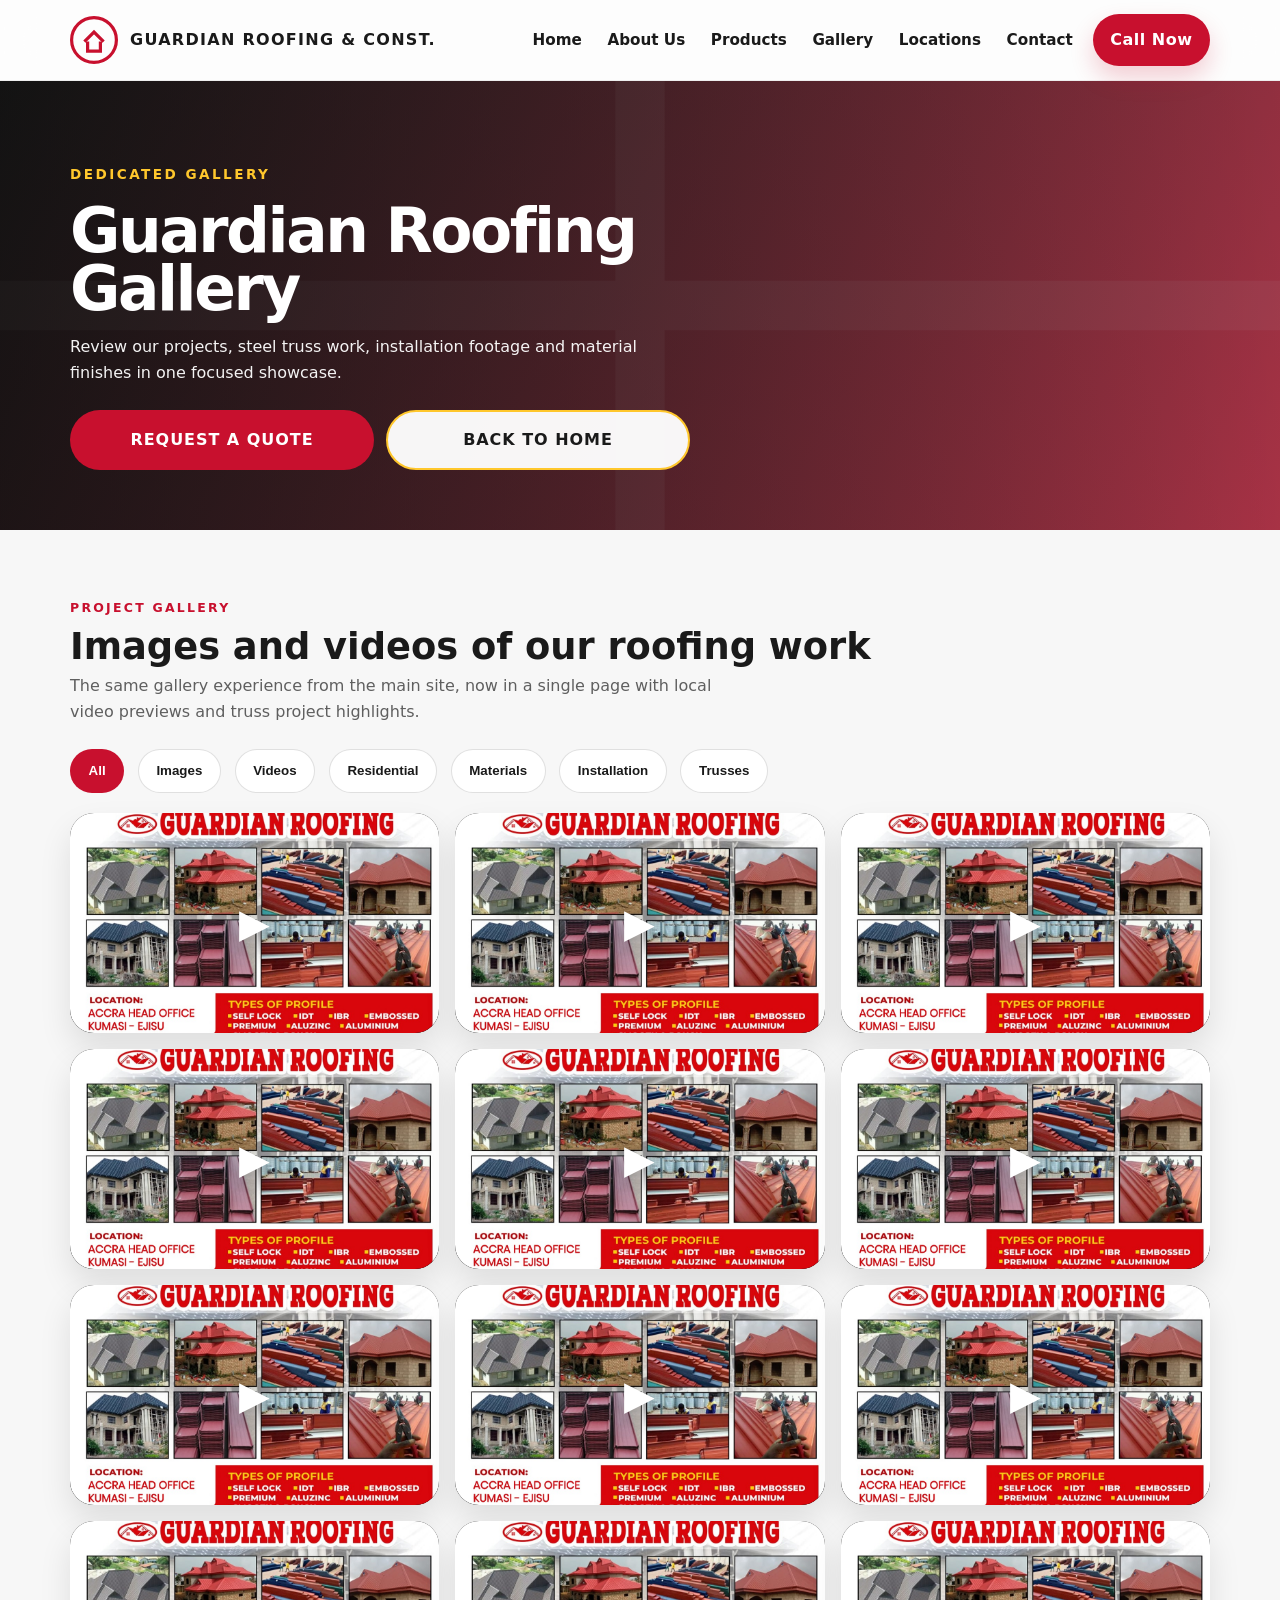
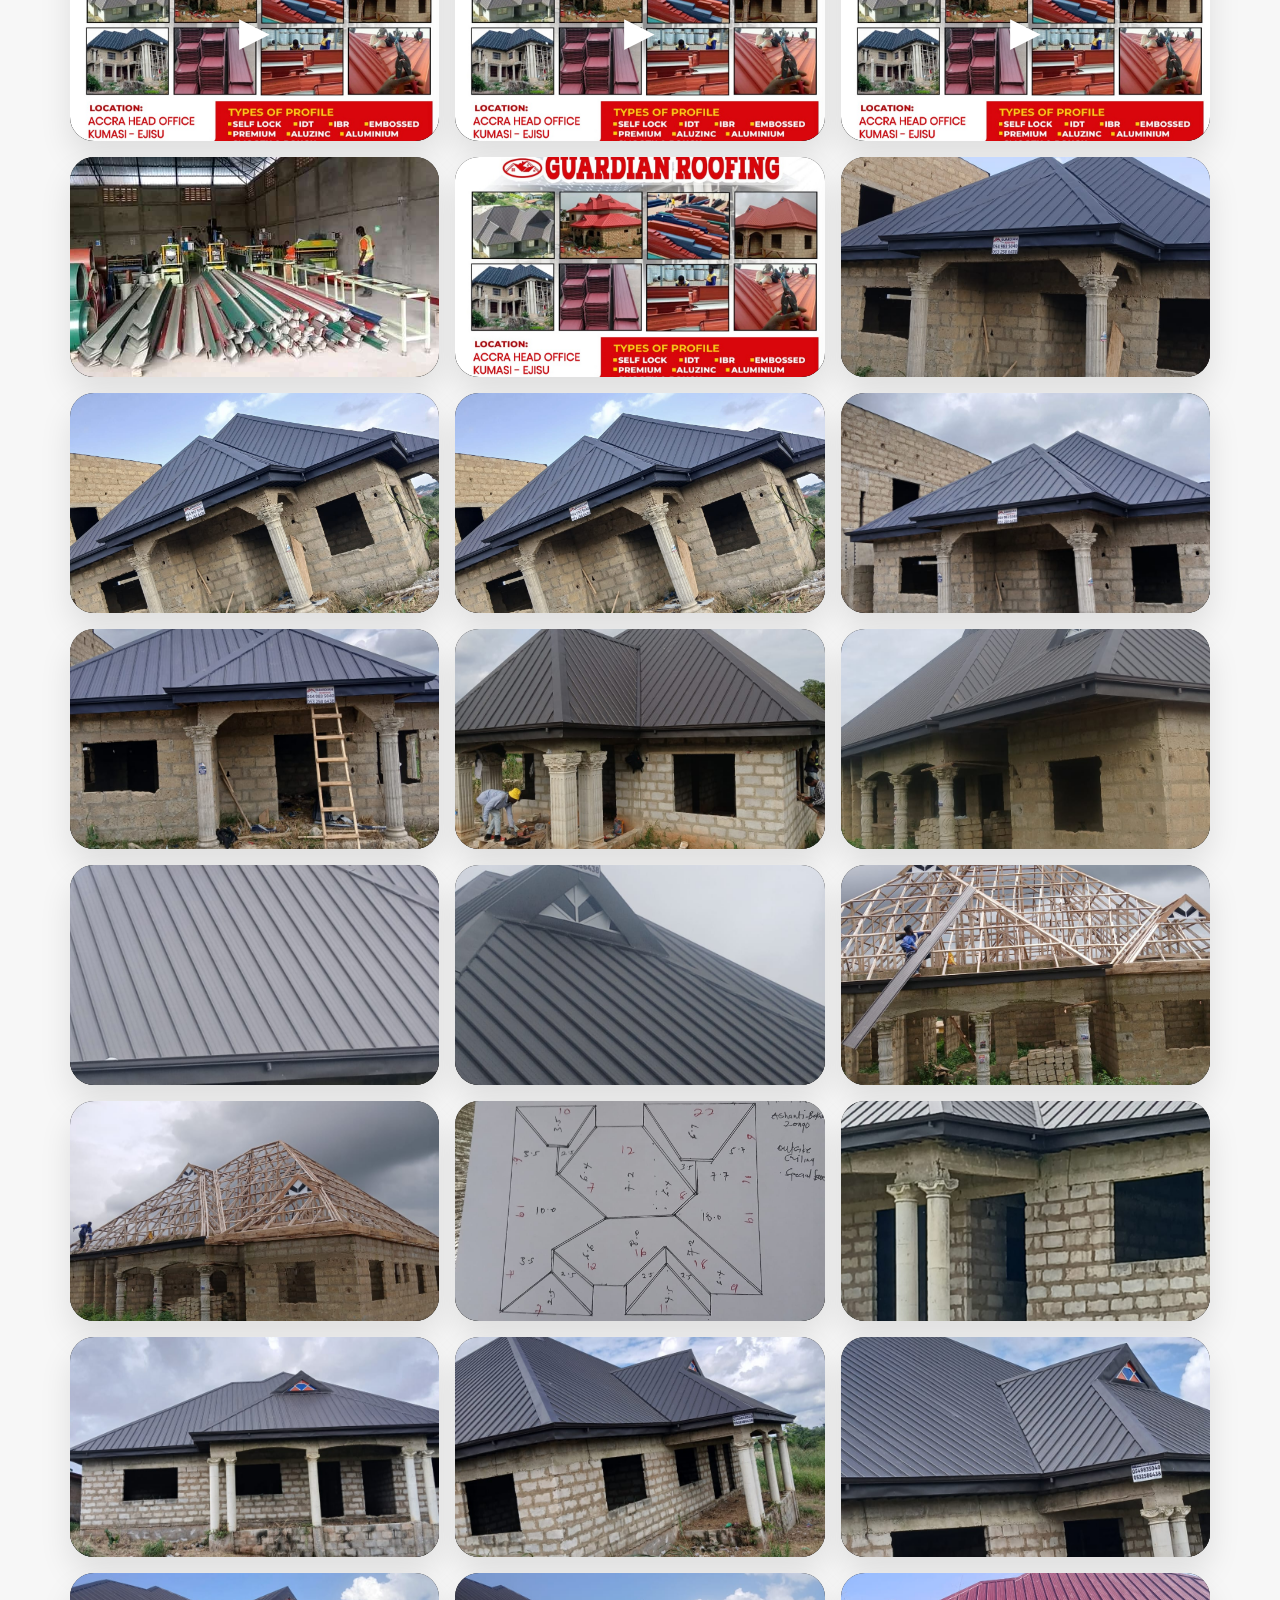
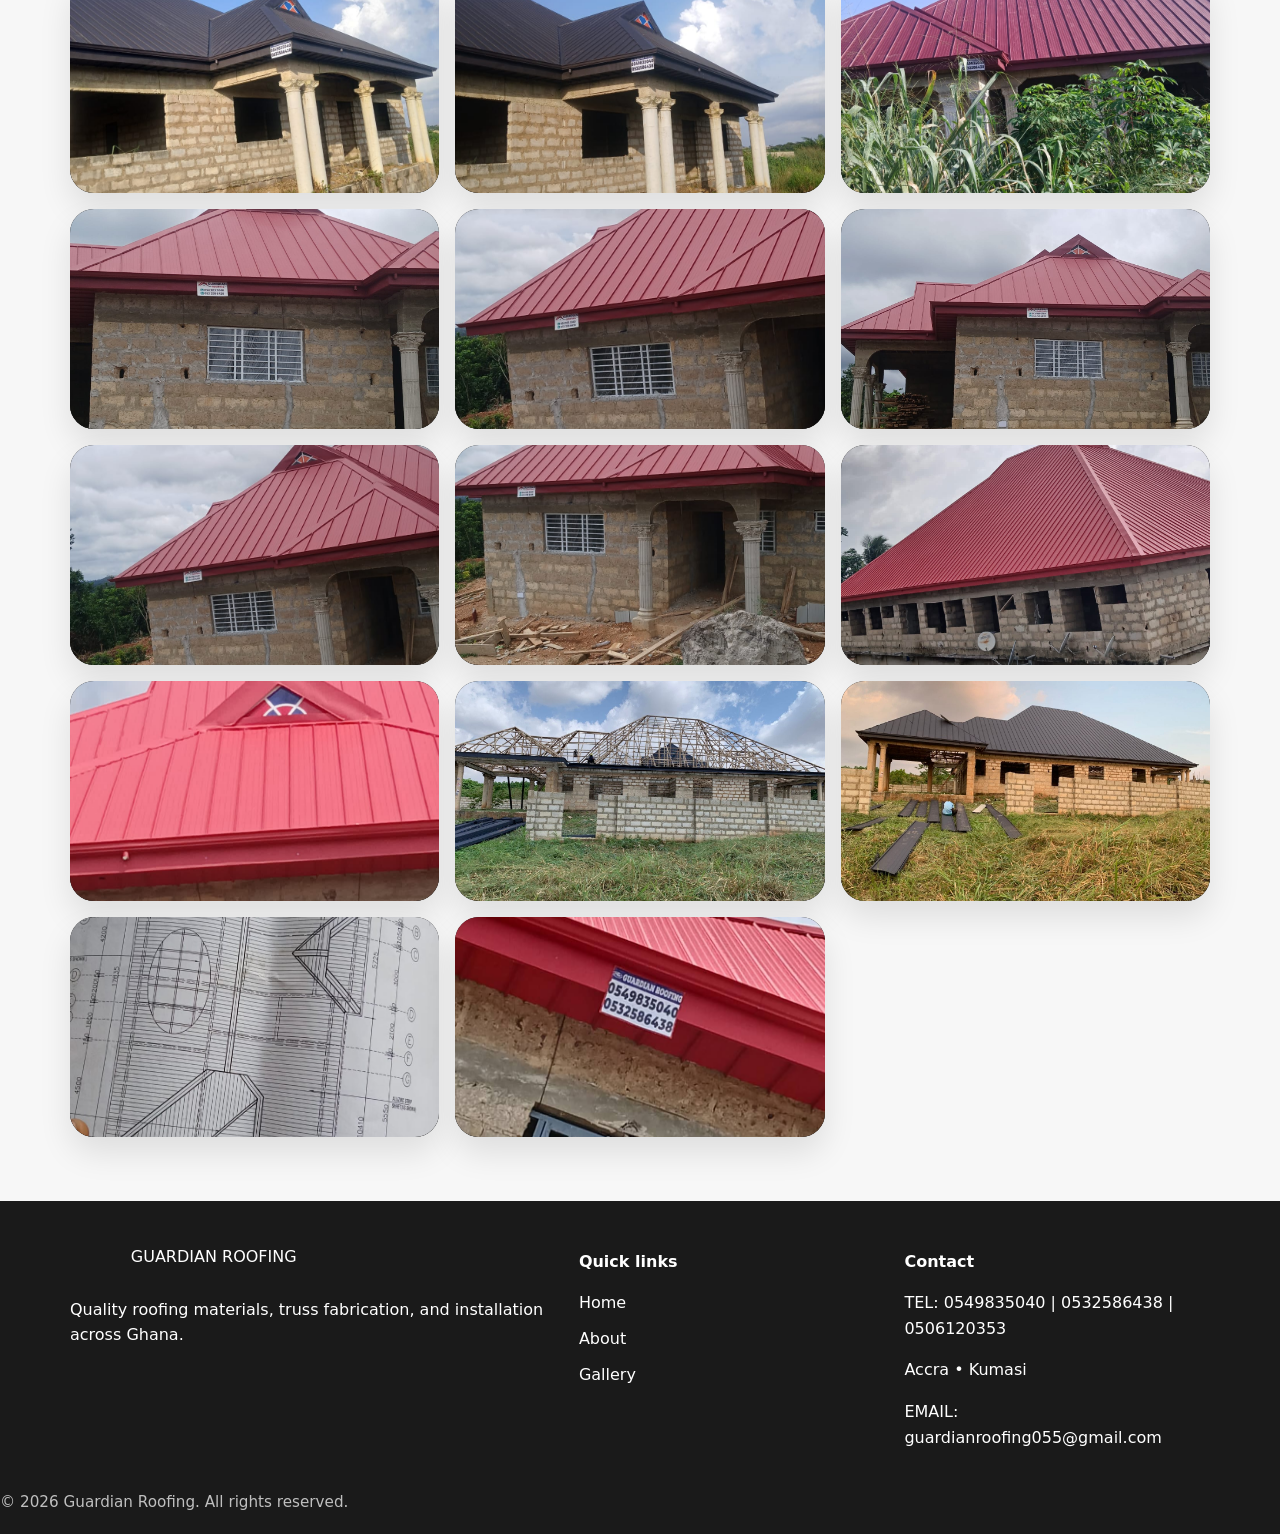
==== commit b9f39e82: "Update gallery with GUARD FLYER video covers and enable WhatsApp contact redirect" ====
--- a/GUARDIAN ROOFING/gallery.html
+++ b/GUARDIAN ROOFING/gallery.html
@@ -64,18 +64,18 @@
         </div>
         <div class="gallery-grid" id="galleryGrid">
           <!-- Videos -->
-          <button class="gallery-card" data-category="installation" data-type="video" data-video-src="ASSETS/VID.mp4"><img src="ASSETS/WAREHOUSE.jpeg" alt="Video preview" loading="lazy" /><span class="play-icon" aria-hidden="true">▶</span></button>
-          <button class="gallery-card" data-category="installation" data-type="video" data-video-src="ASSETS/VID1.mp4"><img src="ASSETS/WAREHOUSE.jpeg" alt="Video preview" loading="lazy" /><span class="play-icon" aria-hidden="true">▶</span></button>
-          <button class="gallery-card" data-category="installation" data-type="video" data-video-src="ASSETS/VID2.mp4"><img src="ASSETS/WAREHOUSE.jpeg" alt="Video preview" loading="lazy" /><span class="play-icon" aria-hidden="true">▶</span></button>
-          <button class="gallery-card" data-category="installation" data-type="video" data-video-src="ASSETS/VID3.mp4"><img src="ASSETS/WAREHOUSE.jpeg" alt="Video preview" loading="lazy" /><span class="play-icon" aria-hidden="true">▶</span></button>
-          <button class="gallery-card" data-category="installation" data-type="video" data-video-src="ASSETS/VID4.mp4"><img src="ASSETS/WAREHOUSE.jpeg" alt="Video preview" loading="lazy" /><span class="play-icon" aria-hidden="true">▶</span></button>
-          <button class="gallery-card" data-category="installation" data-type="video" data-video-src="ASSETS/VID5.mp4"><img src="ASSETS/WAREHOUSE.jpeg" alt="Video preview" loading="lazy" /><span class="play-icon" aria-hidden="true">▶</span></button>
-          <button class="gallery-card" data-category="installation" data-type="video" data-video-src="ASSETS/VID6.mp4"><img src="ASSETS/WAREHOUSE.jpeg" alt="Video preview" loading="lazy" /><span class="play-icon" aria-hidden="true">▶</span></button>
-          <button class="gallery-card" data-category="installation" data-type="video" data-video-src="ASSETS/VID7.mp4"><img src="ASSETS/WAREHOUSE.jpeg" alt="Video preview" loading="lazy" /><span class="play-icon" aria-hidden="true">▶</span></button>
-          <button class="gallery-card" data-category="installation" data-type="video" data-video-src="ASSETS/VID8.mp4"><img src="ASSETS/WAREHOUSE.jpeg" alt="Video preview" loading="lazy" /><span class="play-icon" aria-hidden="true">▶</span></button>
-          <button class="gallery-card" data-category="installation" data-type="video" data-video-src="ASSETS/VID9.mp4"><img src="ASSETS/WAREHOUSE.jpeg" alt="Video preview" loading="lazy" /><span class="play-icon" aria-hidden="true">▶</span></button>
-          <button class="gallery-card" data-category="installation" data-type="video" data-video-src="ASSETS/VID10.mp4"><img src="ASSETS/WAREHOUSE.jpeg" alt="Video preview" loading="lazy" /><span class="play-icon" aria-hidden="true">▶</span></button>
-          <button class="gallery-card" data-category="installation" data-type="video" data-video-src="ASSETS/VID12.mp4"><img src="ASSETS/WAREHOUSE.jpeg" alt="Video preview" loading="lazy" /><span class="play-icon" aria-hidden="true">▶</span></button>
+          <button class="gallery-card" data-category="installation" data-type="video" data-video-src="ASSETS/VID.mp4"><img src="ASSETS/GUARD FLYER.jpeg" alt="Video preview" loading="lazy" /><span class="play-icon" aria-hidden="true">▶</span></button>
+          <button class="gallery-card" data-category="installation" data-type="video" data-video-src="ASSETS/VID1.mp4"><img src="ASSETS/GUARD FLYER.jpeg" alt="Video preview" loading="lazy" /><span class="play-icon" aria-hidden="true">▶</span></button>
+          <button class="gallery-card" data-category="installation" data-type="video" data-video-src="ASSETS/VID2.mp4"><img src="ASSETS/GUARD FLYER.jpeg" alt="Video preview" loading="lazy" /><span class="play-icon" aria-hidden="true">▶</span></button>
+          <button class="gallery-card" data-category="installation" data-type="video" data-video-src="ASSETS/VID3.mp4"><img src="ASSETS/GUARD FLYER.jpeg" alt="Video preview" loading="lazy" /><span class="play-icon" aria-hidden="true">▶</span></button>
+          <button class="gallery-card" data-category="installation" data-type="video" data-video-src="ASSETS/VID4.mp4"><img src="ASSETS/GUARD FLYER.jpeg" alt="Video preview" loading="lazy" /><span class="play-icon" aria-hidden="true">▶</span></button>
+          <button class="gallery-card" data-category="installation" data-type="video" data-video-src="ASSETS/VID5.mp4"><img src="ASSETS/GUARD FLYER.jpeg" alt="Video preview" loading="lazy" /><span class="play-icon" aria-hidden="true">▶</span></button>
+          <button class="gallery-card" data-category="installation" data-type="video" data-video-src="ASSETS/VID6.mp4"><img src="ASSETS/GUARD FLYER.jpeg" alt="Video preview" loading="lazy" /><span class="play-icon" aria-hidden="true">▶</span></button>
+          <button class="gallery-card" data-category="installation" data-type="video" data-video-src="ASSETS/VID7.mp4"><img src="ASSETS/GUARD FLYER.jpeg" alt="Video preview" loading="lazy" /><span class="play-icon" aria-hidden="true">▶</span></button>
+          <button class="gallery-card" data-category="installation" data-type="video" data-video-src="ASSETS/VID8.mp4"><img src="ASSETS/GUARD FLYER.jpeg" alt="Video preview" loading="lazy" /><span class="play-icon" aria-hidden="true">▶</span></button>
+          <button class="gallery-card" data-category="installation" data-type="video" data-video-src="ASSETS/VID9.mp4"><img src="ASSETS/GUARD FLYER.jpeg" alt="Video preview" loading="lazy" /><span class="play-icon" aria-hidden="true">▶</span></button>
+          <button class="gallery-card" data-category="installation" data-type="video" data-video-src="ASSETS/VID10.mp4"><img src="ASSETS/GUARD FLYER.jpeg" alt="Video preview" loading="lazy" /><span class="play-icon" aria-hidden="true">▶</span></button>
+          <button class="gallery-card" data-category="installation" data-type="video" data-video-src="ASSETS/VID12.mp4"><img src="ASSETS/GUARD FLYER.jpeg" alt="Video preview" loading="lazy" /><span class="play-icon" aria-hidden="true">▶</span></button>
 
           <!-- Material & Warehouse Images -->
           <button class="gallery-card" data-category="materials" data-type="image" data-media-src="ASSETS/WAREHOUSE.jpeg"><img src="ASSETS/WAREHOUSE.jpeg" alt="Warehouse" loading="lazy" /></button>
